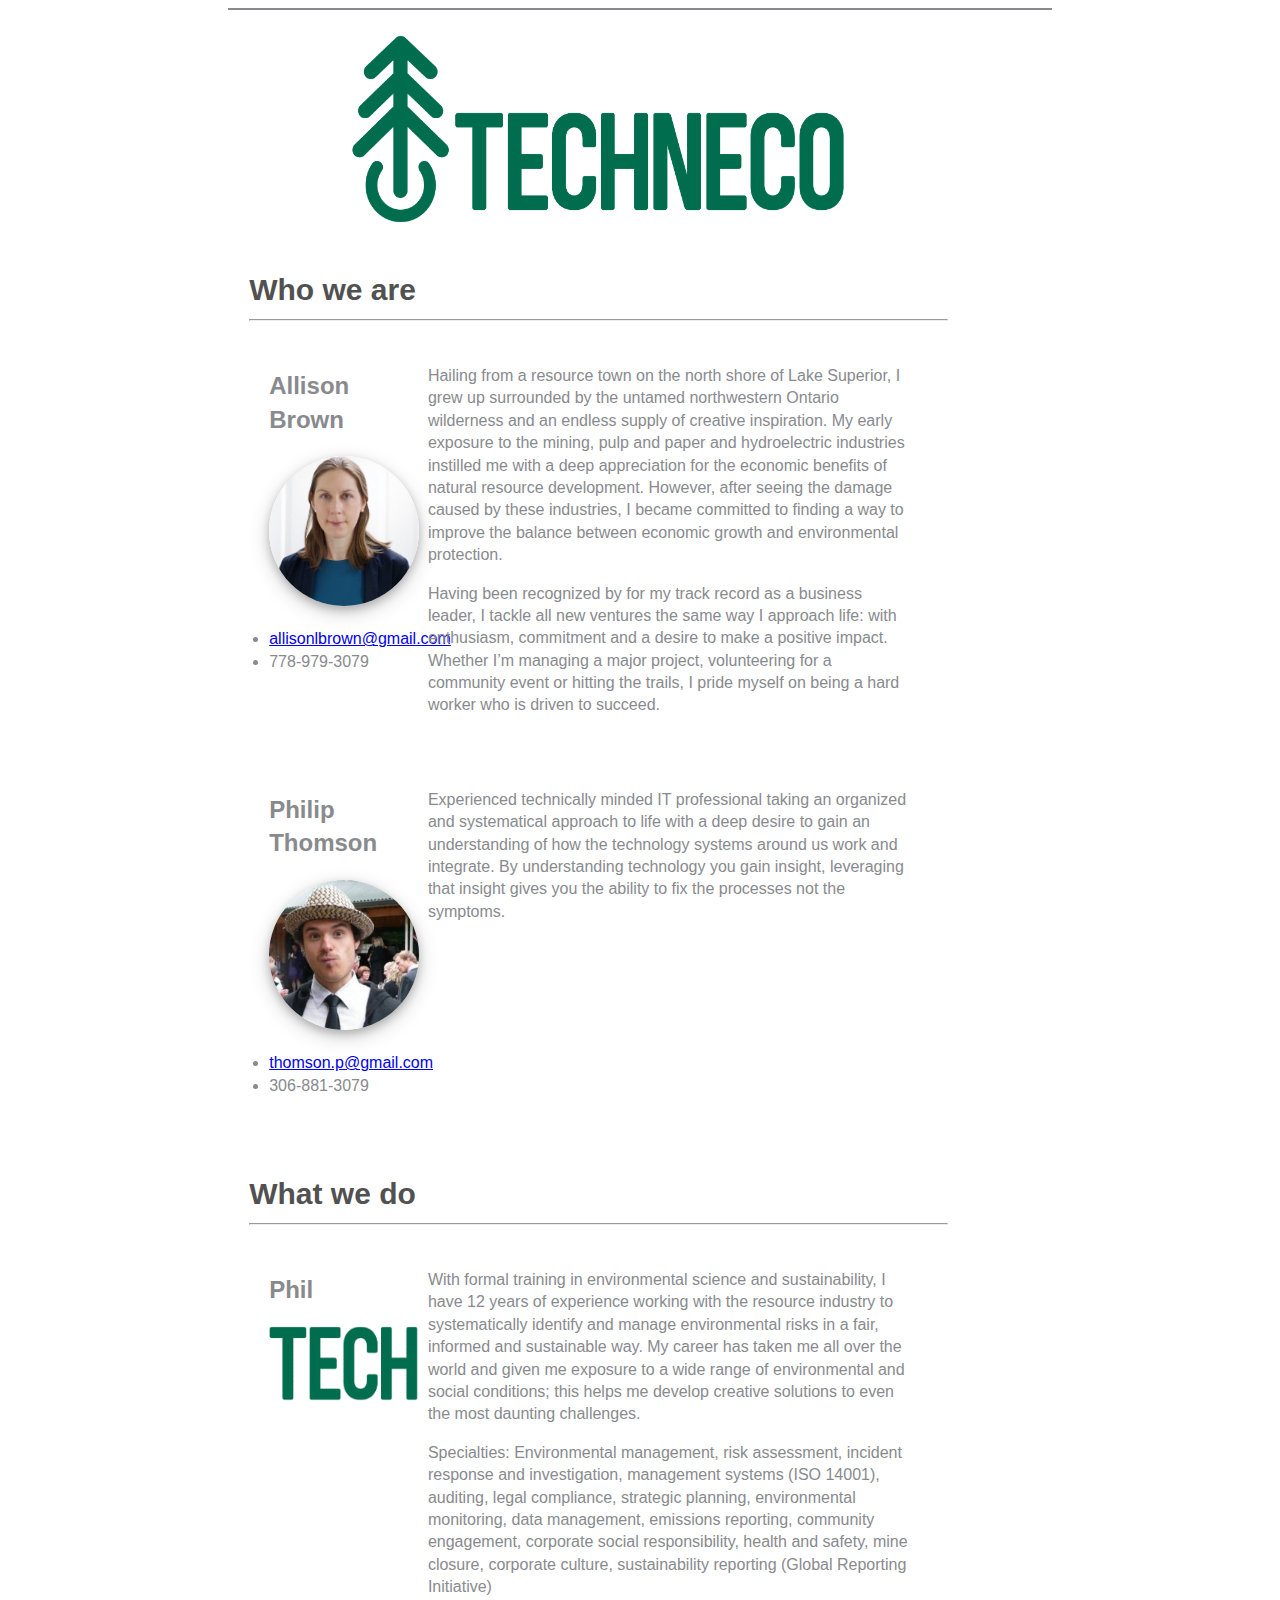
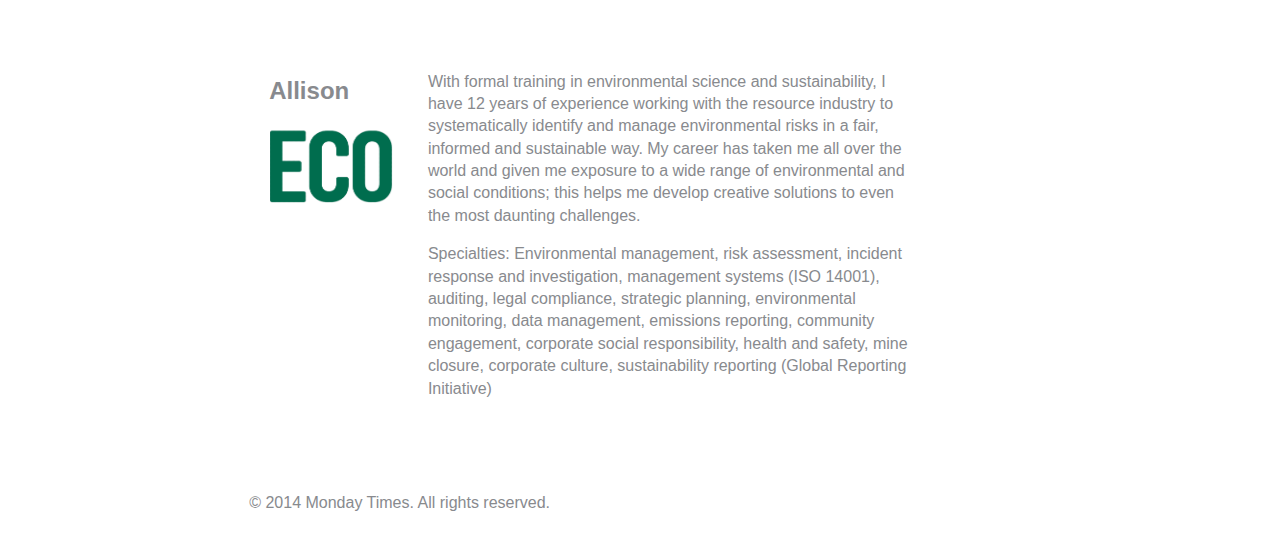
==== page.html @ d021cfbc "initial files add" ====
<!DOCTYPE html>
<html lang="en">
  <head>
  <meta charset="utf-8">

  <title>Techneco Consulting</title>

  <style>
    body {
	font-family: "Open Sans",Arial,Helvetica,sans-serif;
        color: #888A8E;
	line-height: 1.4;
    }

    header, footer {
	width:85%;
        padding: 10px;
	margin: 10px;
	float: left;
    }

    img.displayed {
     	display: block;
     	margin-left: auto;
    	margin-right: auto; 
    }

    section, article {
	width:85%;
        padding:10px;
	margin: 10px;
	float: left;


    }

    .circle-shad-img {
	border-radius: 50%;
	box-shadow: 0 4px 8px 0 rgba(0, 0, 0, 0.2), 0 6px 20px 0 rgba(0, 0, 0, 0.19);
    }

    .info-block {
	width: 17%;
    }

    .info-words {
	width: 69%;
    }

    .clearboth { 
	clear: both; 
    }

    .center {
    	margin: auto;
    	width: 65%;
	border-style: solid;
        border-width: 1px;
    }



    h1 {
        font-weight: bold;
        font-family: "Montserrat",Arial,Helvetica,sans-serif;
        font-size: 30px;
        color: #515151;
	padding: 0px;
	margin: 0px; 
    }   

  </style>
</head>

<body>
    <div class="center">
        
	<header>
            <img class="displayed" src="Techneco Logo-02.png" width="500" height="200" alt="Techneco" >
	</header>
	
	<section>
	    <h1> Who we are </h1>
	    <hr>
	    
	    <article class="info-block">
		<h2>Allison Brown</h2>
	        <img class="circle-shad-img" src=allison.jpg width="150" height="150" alt="Allison">
	        <ul style="padding: 0;">
	            <li> <a href="mailto:allisonlbrown@gmail.com"> allisonlbrown@gmail.com </a></li>
	            <li>778-979-3079</li>
		</ul>
	    </article>

	    <article class="info-words">
	        <p>
		    Hailing from a resource town on the north shore of Lake Superior, I grew up surrounded by the untamed northwestern Ontario wilderness and an endless supply of creative inspiration. My early exposure to the mining, pulp and paper and hydroelectric industries instilled me with a deep appreciation for the economic benefits of natural resource development. However, after seeing the damage caused by these industries, I became committed to finding a way to improve the balance between economic growth and environmental protection.
		</p>
		<p>
		    Having been recognized by for my track record as a business leader, I tackle all new ventures the same way I approach life: with enthusiasm, commitment and a desire to make a positive impact. Whether I’m managing a major project, volunteering for a community event or hitting the trails, I pride myself on being a hard worker who is driven to succeed.
		</p>
	    </article>
	   
	    <br class="clearboth">

	    <article class="info-block">
	        <h2>Philip Thomson</h2>
		<img class="circle-shad-img" src=phil.jpg width="150" height="150" alt="Allison">
		<ul style="padding: 0;">
		    <li> <a href="mailto:thomson.p@gmail.com"> thomson.p@gmail.com </a> </li>
		    <li>306-881-3079</li>
		</ul>
	    </article>

	    <article class="info-words">
	        <p>
		    Experienced technically minded IT professional taking an organized and systematical approach to life with a deep desire to gain an understanding of how the technology systems around us work and integrate. By understanding technology you gain insight, leveraging that insight gives you the ability to fix the processes not the symptoms.
		</p>
	    </article>
        </section>
	
	<section>
	    <h1>What we do</h1>
	    <hr>

	    <article class="info-block">
	        <h2>Phil</h2>
		<img src=tech.png width="150" height="75" alt="Tech">
	    </article>
	    
	    <article class="info-words">
		<p>
		    With formal training in environmental science and sustainability, I have 12 years of experience working with the resource industry to systematically identify and manage environmental risks in a fair, informed and sustainable way. My career has taken me all over the world and given me exposure to a wide range of environmental and social conditions; this helps me develop creative solutions to even the most daunting challenges.  
		</p>
		<p>
		    Specialties: Environmental management, risk assessment, incident response and investigation, management systems (ISO 14001), auditing, legal compliance, strategic planning, environmental monitoring, data management, emissions reporting, community engagement, corporate social responsibility, health and safety, mine closure, corporate culture, sustainability reporting (Global Reporting Initiative)
		</p>
	    </article>

	    <article class="info-block">
	        <h2>Allison</h2>
		<img src=eco.png width="125" height="75" alt="Eco">
	    </article>
	    
	    <article class="info-words">
		<p>
		    With formal training in environmental science and sustainability, I have 12 years of experience working with the resource industry to systematically identify and manage environmental risks in a fair, informed and sustainable way. My career has taken me all over the world and given me exposure to a wide range of environmental and social conditions; this helps me develop creative solutions to even the most daunting challenges.  
		</p>
		
		<p>
		    Specialties: Environmental management, risk assessment, incident response and investigation, management systems (ISO 14001), auditing, legal compliance, strategic planning, environmental monitoring, data management, emissions reporting, community engagement, corporate social responsibility, health and safety, mine closure, corporate culture, sustainability reporting (Global Reporting Initiative)
		</p>
	    </article>
	</section>

	<footer>
	    <p>&copy; 2014 Monday Times. All rights reserved.</p>
	</footer>
    </div>
</body>
</html>
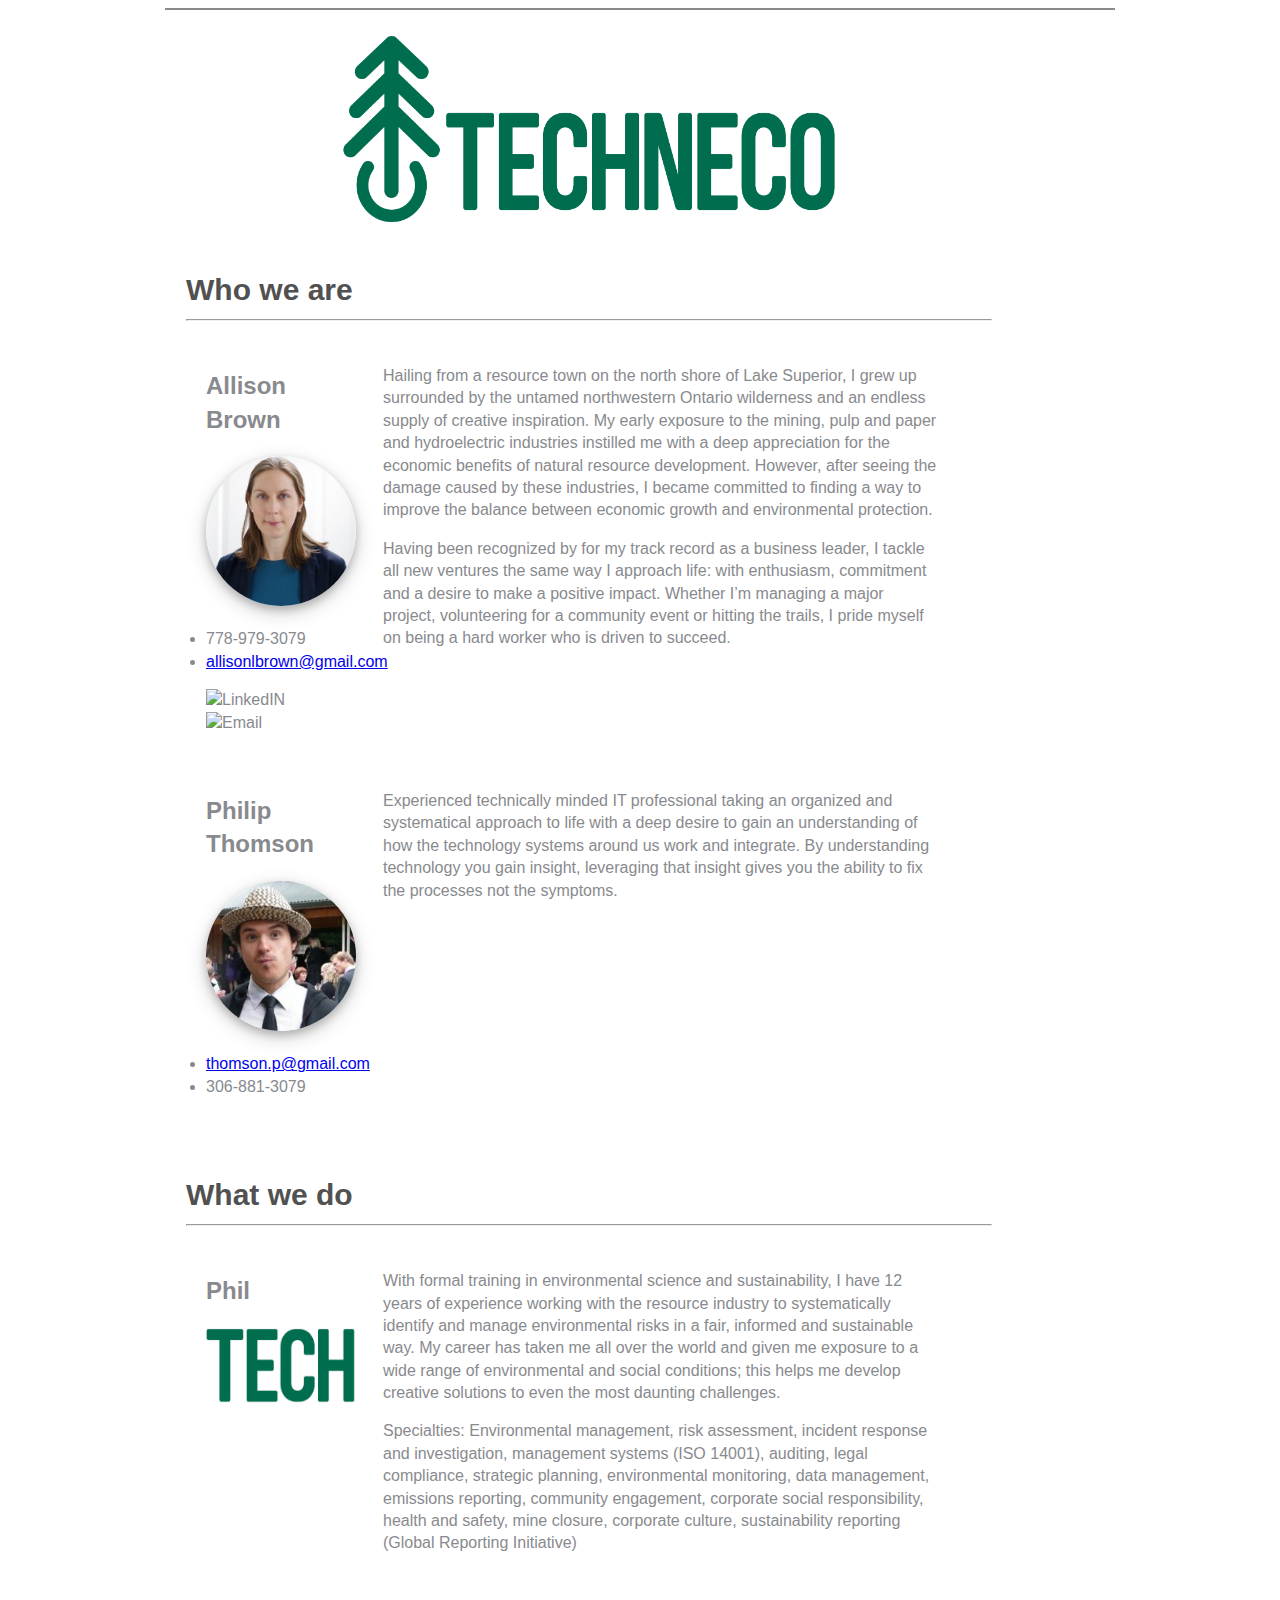
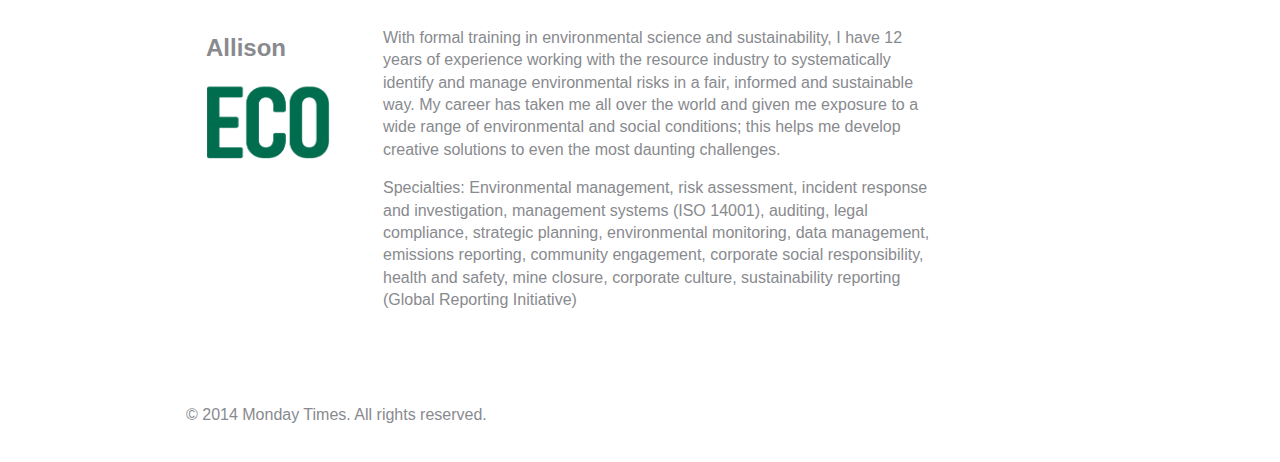
==== commit c65750da: "updated page and added images" ====
--- a/page.html
+++ b/page.html
@@ -31,7 +31,6 @@
 	margin: 10px;
 	float: left;
 
-
     }
 
     .circle-shad-img {
@@ -53,11 +52,10 @@
 
     .center {
     	margin: auto;
-    	width: 65%;
+    	width: 75%;
 	border-style: solid;
         border-width: 1px;
     }
-
 
 
     h1 {
@@ -84,12 +82,14 @@
 	    <hr>
 	    
 	    <article class="info-block">
-		<h2>Allison Brown</h2>
+		<h2>Allison Brown</h2> 
 	        <img class="circle-shad-img" src=allison.jpg width="150" height="150" alt="Allison">
 	        <ul style="padding: 0;">
+		    <li>778-979-3079</li>
 	            <li> <a href="mailto:allisonlbrown@gmail.com"> allisonlbrown@gmail.com </a></li>
-	            <li>778-979-3079</li>
 		</ul>
+		<img src=linkedin.png width="35" height="26" alt="LinkedIN">
+		<img src=email-icon.png width="36" height="36" alt="Email">
 	    </article>
 
 	    <article class="info-words">
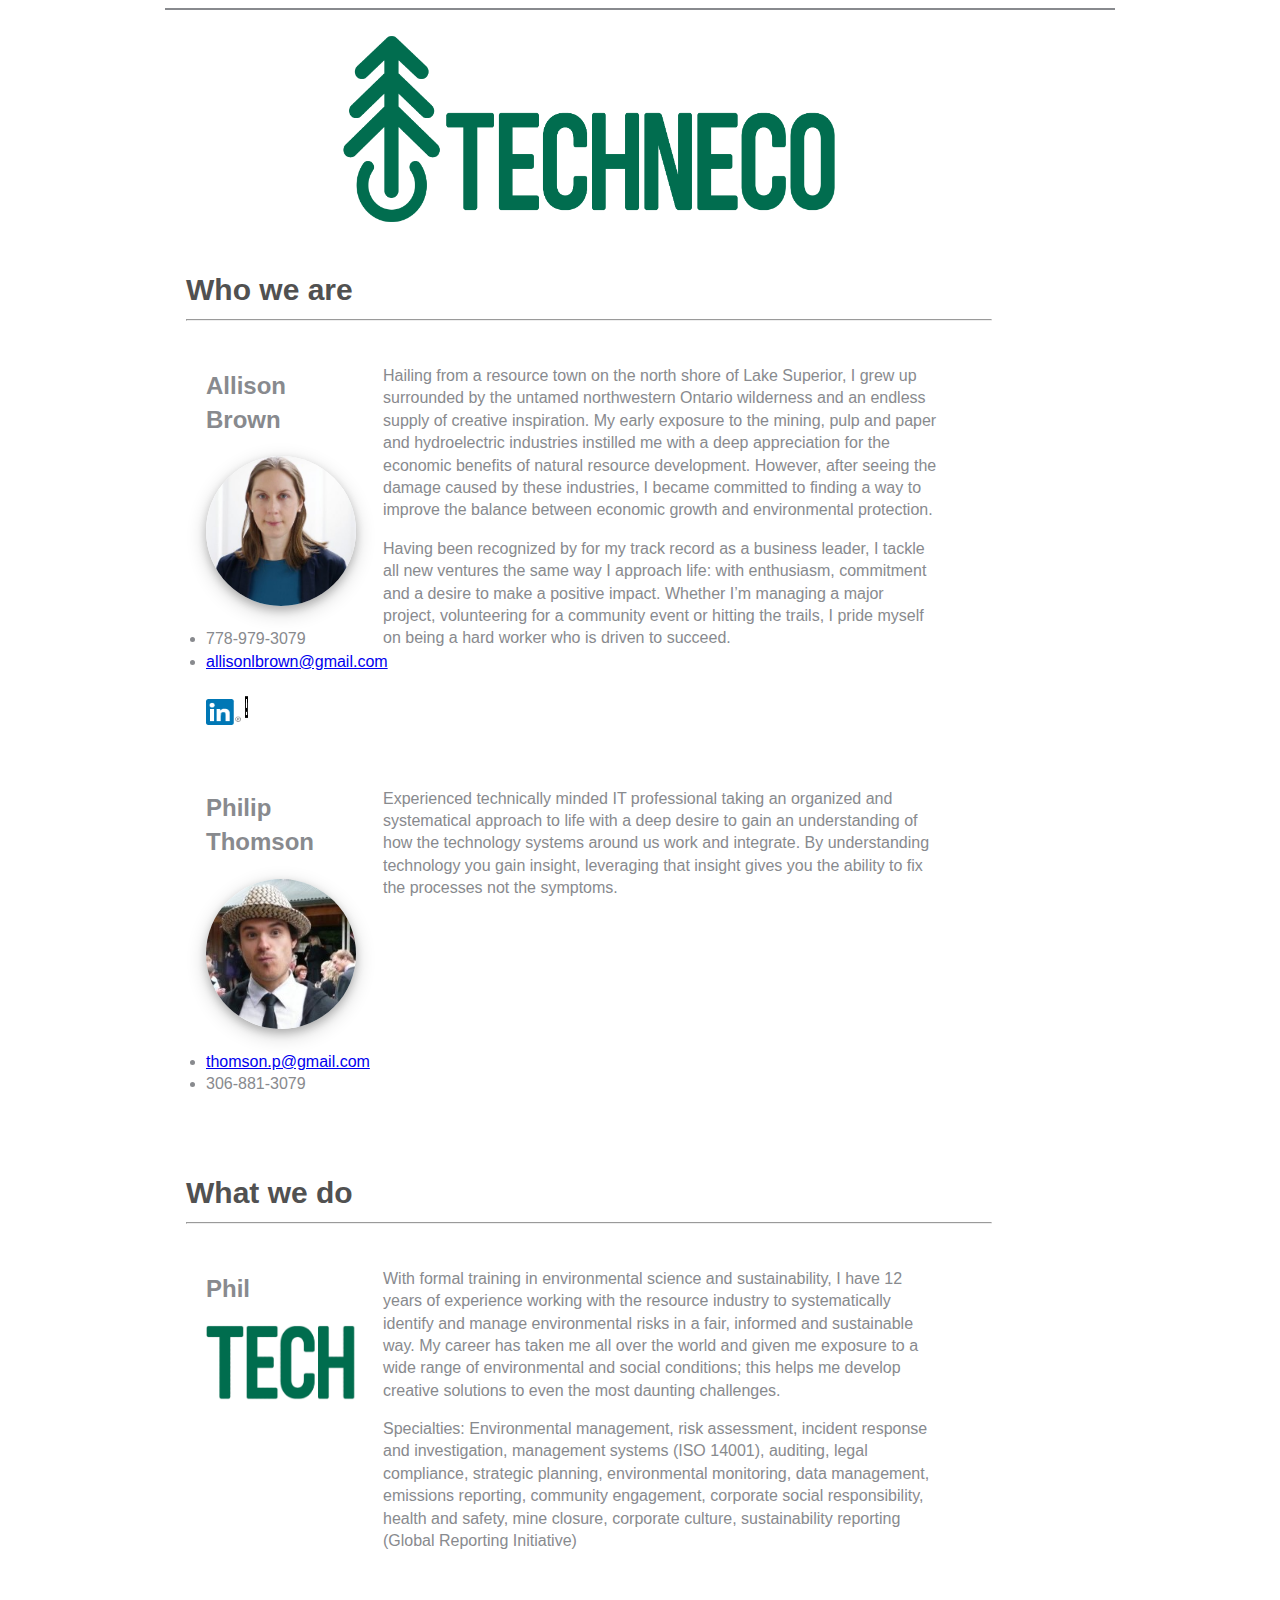
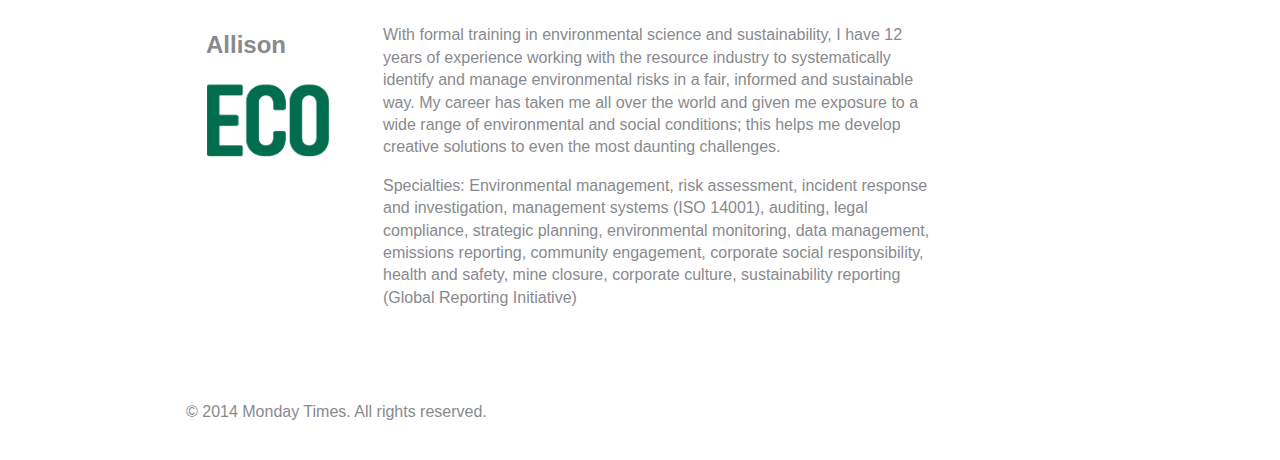
==== commit 62a2875f: "adding icon files" ====
--- a/page.html
+++ b/page.html
@@ -89,7 +89,7 @@
 	            <li> <a href="mailto:allisonlbrown@gmail.com"> allisonlbrown@gmail.com </a></li>
 		</ul>
 		<img src=linkedin.png width="35" height="26" alt="LinkedIN">
-		<img src=email-icon.png width="36" height="36" alt="Email">
+		<img src=email-icon.png width="3s6" height="36" alt="Email">
 	    </article>
 
 	    <article class="info-words">
